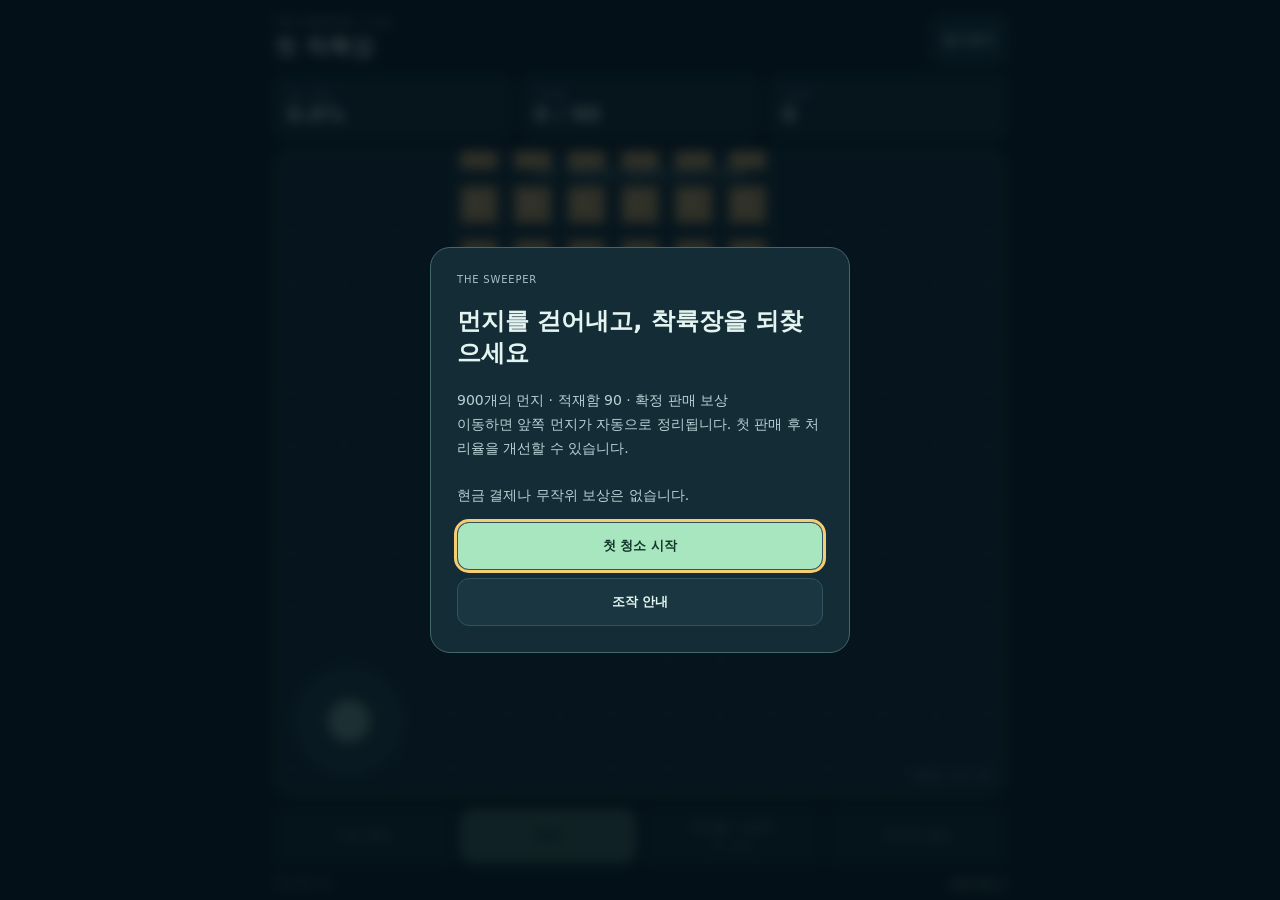
==== game/index.html @ 9801e1e0 "Install Claude Code Game Studios and add first landing-zone prototype" ====
<!doctype html><html lang="ko"><meta charset="utf-8"><meta name="viewport" content="width=device-width,initial-scale=1,viewport-fit=cover"><meta name="theme-color" content="#10262d"><title>The Sweeper · 첫 착륙장</title><link rel="stylesheet" href="style.css"><body><main><header><div><small>THE SWEEPER / A-01</small><h1>첫 착륙장</h1></div><button id="pause">일시정지</button></header><section class="stats"><div><small>청소 완료</small><strong id="progress">0%</strong></div><div><small>적재량</small><strong id="bag">0 / 90</strong></div><div><small>크레딧</small><strong id="wallet">0</strong></div></section><div class="field"><canvas aria-label="청소 구역. 방향키 또는 화면 조이스틱으로 이동"></canvas><div id="hint" role="status"></div><div id="stick" aria-label="이동 조이스틱"><span></span></div><div class="maplabel">착륙장 · 24 × 32</div></div><nav><button id="return">기지 복귀</button><button id="sell">판매</button><button id="upgrade">처리율 +20%<small>50 크레딧</small></button><button id="finish">마지막 정리</button></nav><footer><span id="save">저장 준비 중</span><a href="../">설계 자료 ↗</a></footer></main><dialog><small>THE SWEEPER</small><h2 id="title"></h2><p id="message"></p><div id="actions"></div></dialog><script type="module" src="app.mjs"></script></body></html>
---- game/style.css ----
*{box-sizing:border-box}body{margin:0;background:#08171e;color:#e4f4f0;font-family:system-ui,sans-serif}main{max-width:760px;height:100dvh;min-height:540px;margin:auto;display:flex;flex-direction:column;padding:16px 14px max(10px,env(safe-area-inset-bottom));gap:12px}header{display:flex;align-items:center;justify-content:space-between}small{display:block;font-size:10px;letter-spacing:.08em;color:#a6c4c8}h1{font-size:23px;margin:4px 0 0}button{font:inherit;font-size:13px;font-weight:650;min-height:48px;border:1px solid #31535d;border-radius:12px;background:#1a3741;color:#e4f4f0;padding:10px;cursor:pointer}button:disabled{opacity:.4;cursor:default}button:hover:enabled{border-color:#a1e8be}button:focus-visible,a:focus-visible{outline:3px solid #f8cc72}.stats{display:grid;grid-template-columns:repeat(3,1fr);gap:10px}.stats>div{background:#142c36;border:1px solid #28454d;border-radius:12px;padding:10px 12px}strong{display:block;font-size:21px;margin-top:2px}.field{position:relative;flex:1;min-height:240px;overflow:hidden;border:1px solid #31505a;border-radius:20px;background:#10262d}canvas{display:block;width:100%;height:100%}#hint{position:absolute;top:14px;left:12px;right:12px;text-align:center;font-size:12px;color:#e9f7e9;pointer-events:none}#stick{touch-action:none;position:absolute;bottom:22px;left:22px;width:104px;height:104px;border-radius:50%;background:#8ab9bd22;border:1px solid #94cbcc66;display:grid;place-items:center;user-select:none}#stick span{width:42px;height:42px;border-radius:50%;background:#b6e8ceaa;pointer-events:none}.maplabel{position:absolute;bottom:12px;right:14px;font-size:10px;color:#88a8ac}nav{display:grid;grid-template-columns:repeat(4,1fr);gap:6px}nav small{font-size:9px;margin-top:3px;letter-spacing:0}#sell{background:#a7e6be;color:#12342a}footer{display:flex;justify-content:space-between;font-size:10px;color:#88a8ac}a{color:#b6e8ce}dialog{width:min(90vw,420px);border:1px solid #44676c;border-radius:20px;background:#142c36;color:#e4f4f0;padding:26px}dialog::backdrop{background:#031017cc;backdrop-filter:blur(6px)}dialog h2{font-size:24px}dialog p{white-space:pre-line;color:#b9d1d4;line-height:1.7;font-size:14px}#actions{display:grid;gap:8px}#actions button:first-child{background:#a7e6be;color:#12342a}
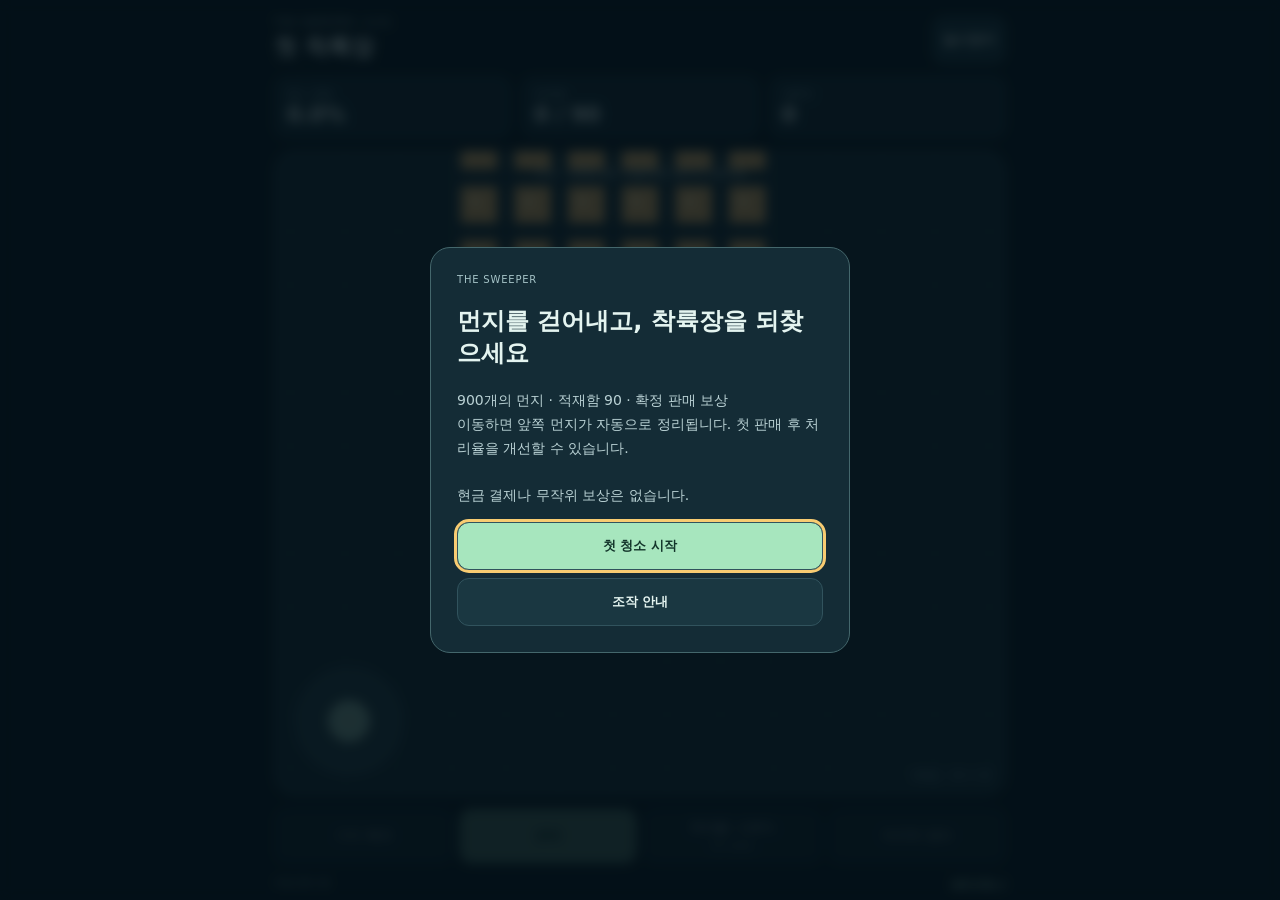
==== commit 49312d05: "feat: add sector, equipment and expansion controls to game HUD" ====
--- a/game/index.html
+++ b/game/index.html
@@ -1 +1 @@
-<!doctype html><html lang="ko"><meta charset="utf-8"><meta name="viewport" content="width=device-width,initial-scale=1,viewport-fit=cover"><meta name="theme-color" content="#10262d"><title>The Sweeper · 첫 착륙장</title><link rel="stylesheet" href="style.css"><body><main><header><div><small>THE SWEEPER / A-01</small><h1>첫 착륙장</h1></div><button id="pause">일시정지</button></header><section class="stats"><div><small>청소 완료</small><strong id="progress">0%</strong></div><div><small>적재량</small><strong id="bag">0 / 90</strong></div><div><small>크레딧</small><strong id="wallet">0</strong></div></section><div class="field"><canvas aria-label="청소 구역. 방향키 또는 화면 조이스틱으로 이동"></canvas><div id="hint" role="status"></div><div id="stick" aria-label="이동 조이스틱"><span></span></div><div class="maplabel">착륙장 · 24 × 32</div></div><nav><button id="return">기지 복귀</button><button id="sell">판매</button><button id="upgrade">처리율 +20%<small>50 크레딧</small></button><button id="finish">마지막 정리</button></nav><footer><span id="save">저장 준비 중</span><a href="../">설계 자료 ↗</a></footer></main><dialog><small>THE SWEEPER</small><h2 id="title"></h2><p id="message"></p><div id="actions"></div></dialog><script type="module" src="app.mjs"></script></body></html>
+<!doctype html><html lang="ko"><meta charset="utf-8"><meta name="viewport" content="width=device-width,initial-scale=1,viewport-fit=cover"><meta name="theme-color" content="#10262d"><title>The Sweeper · 첫 착륙장</title><link rel="stylesheet" href="style.css"><body><main><header><div><small id="sector-label">THE SWEEPER / A-01</small><h1 id="sector-name">첫 착륙장</h1></div><button id="pause">일시정지</button></header><section class="stats"><div><small>청소 완료</small><strong id="progress">0%</strong></div><div><small>적재량</small><strong id="bag">0 / 90</strong></div><div><small>크레딧</small><strong id="wallet">0</strong></div></section><div class="field"><canvas aria-label="청소 구역. 방향키 또는 화면 조이스틱으로 이동"></canvas><div id="hint" role="status"></div><div id="stick" aria-label="이동 조이스틱"><span></span></div><div class="maplabel">착륙장 · 24 × 32</div></div><nav><button id="return">기지 복귀</button><button id="sell">판매</button><button id="upgrade">처리율 +20%<small>50 크레딧</small></button><button id="finish">마지막 정리</button><button id="next-sector" hidden>다음 구역 진입</button><button id="tool" hidden>넓은 빗자루 장착</button><button id="capacity-upgrade" hidden>적재량 135 · 150</button><button id="speed-upgrade" hidden>이동 속도 +10% · 150</button></nav><footer><span id="save">저장 준비 중</span><a href="../">설계 자료 ↗</a></footer></main><dialog><small>THE SWEEPER</small><h2 id="title"></h2><p id="message"></p><div id="actions"></div></dialog><script type="module" src="app.mjs"></script></body></html>
--- a/game/style.css
+++ b/game/style.css
@@ -1 +1,5 @@
 *{box-sizing:border-box}body{margin:0;background:#08171e;color:#e4f4f0;font-family:system-ui,sans-serif}main{max-width:760px;height:100dvh;min-height:540px;margin:auto;display:flex;flex-direction:column;padding:16px 14px max(10px,env(safe-area-inset-bottom));gap:12px}header{display:flex;align-items:center;justify-content:space-between}small{display:block;font-size:10px;letter-spacing:.08em;color:#a6c4c8}h1{font-size:23px;margin:4px 0 0}button{font:inherit;font-size:13px;font-weight:650;min-height:48px;border:1px solid #31535d;border-radius:12px;background:#1a3741;color:#e4f4f0;padding:10px;cursor:pointer}button:disabled{opacity:.4;cursor:default}button:hover:enabled{border-color:#a1e8be}button:focus-visible,a:focus-visible{outline:3px solid #f8cc72}.stats{display:grid;grid-template-columns:repeat(3,1fr);gap:10px}.stats>div{background:#142c36;border:1px solid #28454d;border-radius:12px;padding:10px 12px}strong{display:block;font-size:21px;margin-top:2px}.field{position:relative;flex:1;min-height:240px;overflow:hidden;border:1px solid #31505a;border-radius:20px;background:#10262d}canvas{display:block;width:100%;height:100%}#hint{position:absolute;top:14px;left:12px;right:12px;text-align:center;font-size:12px;color:#e9f7e9;pointer-events:none}#stick{touch-action:none;position:absolute;bottom:22px;left:22px;width:104px;height:104px;border-radius:50%;background:#8ab9bd22;border:1px solid #94cbcc66;display:grid;place-items:center;user-select:none}#stick span{width:42px;height:42px;border-radius:50%;background:#b6e8ceaa;pointer-events:none}.maplabel{position:absolute;bottom:12px;right:14px;font-size:10px;color:#88a8ac}nav{display:grid;grid-template-columns:repeat(4,1fr);gap:6px}nav small{font-size:9px;margin-top:3px;letter-spacing:0}#sell{background:#a7e6be;color:#12342a}footer{display:flex;justify-content:space-between;font-size:10px;color:#88a8ac}a{color:#b6e8ce}dialog{width:min(90vw,420px);border:1px solid #44676c;border-radius:20px;background:#142c36;color:#e4f4f0;padding:26px}dialog::backdrop{background:#031017cc;backdrop-filter:blur(6px)}dialog h2{font-size:24px}dialog p{white-space:pre-line;color:#b9d1d4;line-height:1.7;font-size:14px}#actions{display:grid;gap:8px}#actions button:first-child{background:#a7e6be;color:#12342a}
+
+/* Compact mobile layout: retain touch targets and allow overflow rather than clip. */
+@media (max-width:480px){main{padding-top:max(10px,env(safe-area-inset-top));padding-left:max(10px,env(safe-area-inset-left));padding-right:max(10px,env(safe-area-inset-right));gap:8px}.stats{gap:6px}.stats>div{padding:8px;min-width:0}strong{font-size:18px}nav{grid-template-columns:repeat(2,minmax(0,1fr))}nav button{min-width:0}dialog{max-height:calc(100dvh - 24px);overflow:auto;padding:18px}}
+@media (orientation:landscape) and (max-height:500px){main{height:auto;min-height:100dvh;display:grid;grid-template-columns:minmax(0,1fr) minmax(150px,26%);grid-template-rows:auto auto minmax(200px,1fr) auto;gap:8px;padding:8px max(10px,env(safe-area-inset-right)) max(8px,env(safe-area-inset-bottom)) max(10px,env(safe-area-inset-left))}header,.stats,footer{grid-column:1/-1}.field{min-height:200px}nav{grid-template-columns:1fr;align-content:center}dialog{max-height:calc(100dvh - 20px);overflow:auto;padding:16px}}
